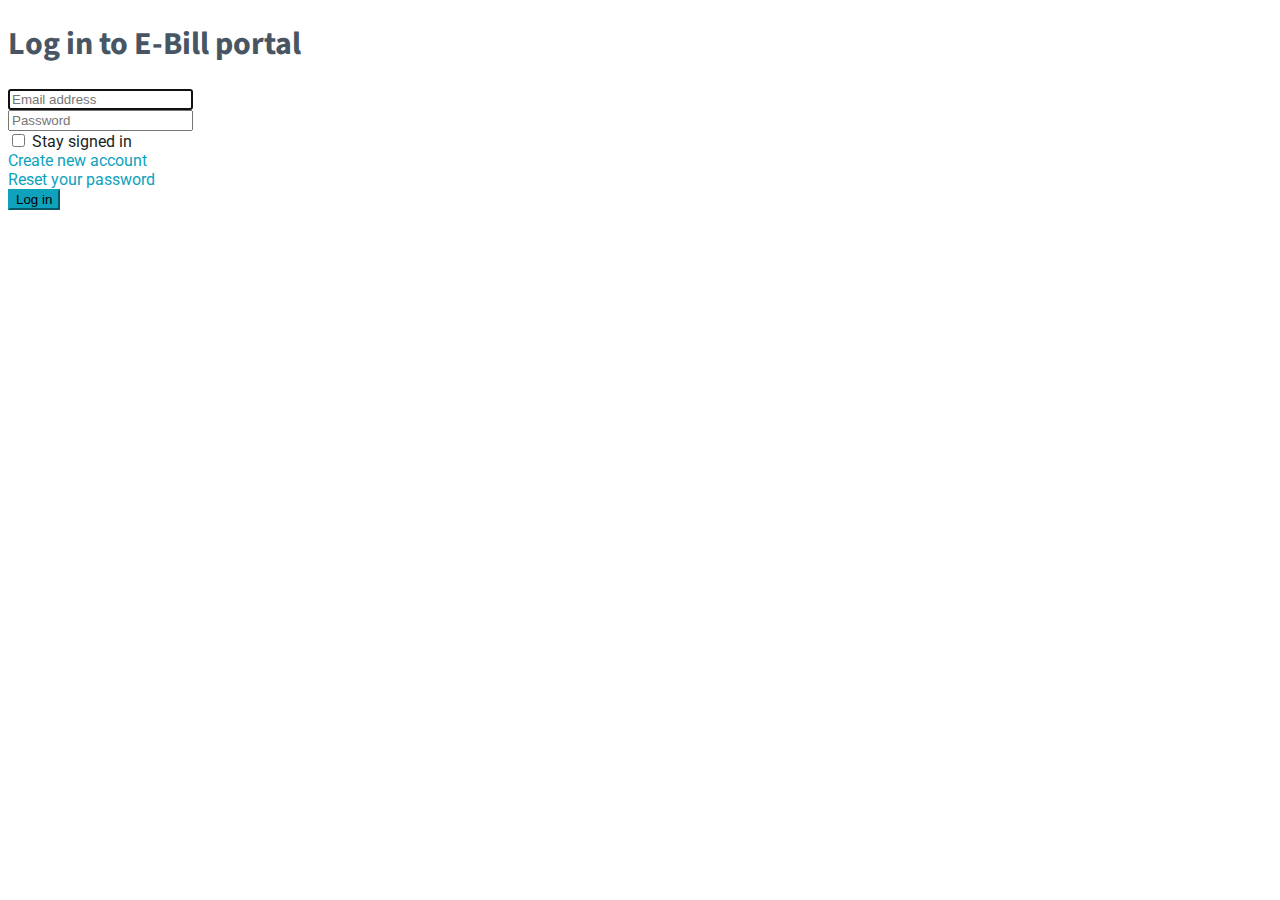
==== index.html @ a1848e90 "Add files via upload" ====
<!DOCTYPE html>
<html lang="en">

<head>
  <meta charset="utf-8">
  <meta content="width=device-width, initial-scale=1.0" name="viewport">
  <title>Login to E-Bill Portal</title>
  <meta content="" name="description">
  <meta content="" name="keywords">

  <!-- Favicons -->
  <link href="assets/img/favicon.png" rel="icon">
  <link href="assets/img/apple-touch-icon.png" rel="apple-touch-icon">

  <!-- Fonts -->
  <link href="https://fonts.googleapis.com" rel="preconnect">
  <link href="https://fonts.gstatic.com" rel="preconnect" crossorigin>
  <link href="https://fonts.googleapis.com/css2?family=Roboto:ital,wght@0,100;0,300;0,400;0,500;0,700;0,900;1,100;1,300;1,400;1,500;1,700;1,900&family=Poppins:ital,wght@0,100;0,200;0,300;0,400;0,500;0,600;0,700;0,800;0,900;1,100;1,200;1,300;1,400;1,500;1,600;1,700;1,800;1,900&family=Source+Sans+Pro:ital,wght@0,200;0,300;0,400;0,600;0,700;0,900;1,200;1,300;1,400;1,600;1,700;1,900&display=swap" rel="stylesheet">

  <!-- Vendor CSS Files -->
  <link href="../assets/vendor/bootstrap/css/bootstrap.min.css" rel="stylesheet">
  <link href="../assets/vendor/bootstrap-icons/bootstrap-icons.css" rel="stylesheet">
  <link href="../assets/vendor/aos/aos.css" rel="stylesheet">
  <link href="../assets/vendor/glightbox/css/glightbox.min.css" rel="stylesheet">
  <link href="../assets/vendor/swiper/swiper-bundle.min.css" rel="stylesheet">

  <!-- Main CSS File -->
  <link href="../assets/css/main.css" rel="stylesheet">
</head>

<body class="d-flex align-items-center justify-content-center vh-100">
    <div class="container">
        <div class="row justify-content-md-center mt-5">
            <div class="col-md-5 border rounded-5 p-5" style="border-color: #0ea2bc;">
                <form id="login_form" name="login_form">
                    <h1>Log in to E-Bill portal</h1>
                    <div class="form-group mb-4">
                        <input type="text" class="form-control" id="email" name="email" autofocus placeholder="Email address" required>
                    </div>
                    <div class="form-group mb-4">
                        <input type="password" class="form-control" id="password" name="password" placeholder="Password" required>
                    </div>
                    <div class="form-group form-check mb-4">
                        <input type="checkbox" class="form-check-input" id="stay">
                        <label class="form-check-label" for="stay">Stay signed in</label>
                    </div>
                    <a href="signup.html" class="btn btn-link mb-3" style="color: #0ea2bc; text-decoration: none;">Create new account</a><br>
                    <a href="#" class="btn btn-link" style="color: #0ea2bc; text-decoration: none;">Reset your password</a><br>
                    <input type="submit" form="login_form" value="Log in" class="btn mt-3" style="background-color: #0ea2bc; border-color: #0ea2bc;">
                </form>
            </div>
        </div>
    </div>

    <script src="https://stackpath.bootstrapcdn.com/bootstrap/4.5.2/js/bootstrap.min.js"></script>
</body>

</html>
---- assets/css/main.css ----
/**
* Template Name: HeroBiz
* Template URL: https://bootstrapmade.com/herobiz-bootstrap-business-template/
* Updated: Jun 02 2024 with Bootstrap v5.3.3
* Author: BootstrapMade.com
* License: https://bootstrapmade.com/license/
*/

/*--------------------------------------------------------------
# Font & Color Variables
# Help: https://bootstrapmade.com/color-system/
--------------------------------------------------------------*/
/* Fonts */
:root {
  --default-font: "Roboto", system-ui, -apple-system, "Segoe UI", Roboto, "Helvetica Neue", Arial, "Noto Sans", "Liberation Sans", sans-serif, "Apple Color Emoji", "Segoe UI Emoji", "Segoe UI Symbol", "Noto Color Emoji";
  --heading-font: "Source Sans Pro", sans-serif;
  --nav-font: "Poppins", sans-serif;
}

/* Global Colors */
:root {
  /* Background Color - This color is applied to the background of the entire website as well as individual sections. */
  --background-color: #ffffff;

  /* Default Color - This is the default color used for the majority of the text content. */
  --default-color: #1a1f24;

  /* Heading Color - This color is used for titles, headings and secondary elements. */
  --heading-color: #485664;

  /* Accent Color - This is the main accent color that represents your brand on the website. It's used for buttons, links, and other elements that need to stand out. */
  --accent-color: #0ea2bd;

  /* Contrast Color - This is a color used for text when the background color is one of the heading, accent, or default colors. Its purpose is to ensure proper contrast and readability when placed over these more dominant colors. */
  --contrast-color: #ffffff;
}

/* Nav Menu Colors */
:root {
  /* Nav Color - This is the default color of the main navmenu links. */
  --nav-color: #485664;

  /* Nav Hover Color - This color is applied to main navmenu links when they are hovered over. */
  --nav-hover-color: #0ea2bd;

  /* Nav Dropdown Background Color - This color is used as the background for dropdown boxes that appear when hovering over primary navigation items. */
  --nav-dropdown-background-color: #ffffff;

  /* Nav Dropdown Color - This color is used for navigation links of the dropdown items in the navigation menu. */
  --nav-dropdown-color: #485664;

  /* Nav Dropdown Hover Color - Similar to --nav-hover-color, this color is applied to dropdown navigation links when they are hovered over. */
  --nav-dropdown-hover-color: #0ea2bd;
}

/* Template Custom Colors */
:root {
  --footer-background-color: #3a4753;
}

/* Smooth scroll */
:root {
  scroll-behavior: smooth;
}

/*--------------------------------------------------------------
# General
--------------------------------------------------------------*/
body {
  color: var(--default-color);
  background-color: var(--background-color);
  font-family: var(--default-font);
}

a {
  color: var(--accent-color);
  text-decoration: none;
  transition: 0.3s;
}

a:hover {
  color: color-mix(in srgb, var(--accent-color), transparent 25%);
  text-decoration: none;
}

h1,
h2,
h3,
h4,
h5,
h6 {
  color: var(--heading-color);
  font-family: var(--heading-font);
}

/*--------------------------------------------------------------
# Global Header
--------------------------------------------------------------*/
.header {
  color: var(--default-color);
  background-color: var(--background-color);
  padding: 20px 0;
  transition: all 0.5s;
  z-index: 997;
}

.header .logo {
  line-height: 1;
}

.header .logo img {
  max-height: 36px;
  margin-right: 8px;
}

.header .logo h1 {
  font-size: 32px;
  font-weight: 300;
  margin: 0;
  color: var(--heading-color);
}

.header .logo span {
  color: var(--accent-color);
  font-weight: 400;
  font-size: 34px;
  margin-left: 2px;
}

.header .btn-getstarted,
.header .btn-getstarted:focus {
  color: var(--contrast-color);
  background: var(--accent-color);
  font-size: 14px;
  padding: 8px 26px;
  margin: 0;
  border-radius: 4px;
  transition: 0.3s;
}

.header .btn-getstarted:hover,
.header .btn-getstarted:focus:hover {
  color: var(--contrast-color);
  background: color-mix(in srgb, var(--accent-color), transparent 15%);
}

@media (max-width: 1200px) {
  .header .logo {
    order: 1;
  }

  .header .btn-getstarted {
    order: 2;
    margin: 0 15px 0 0;
    padding: 6px 20px;
  }

  .header .navmenu {
    order: 3;
  }
}

.scrolled .header {
  box-shadow: 0px 0 18px color-mix(in srgb, var(--default-color), transparent 85%);
}

/*--------------------------------------------------------------
# Navigation Menu
--------------------------------------------------------------*/
/* Desktop Navigation */
@media (min-width: 1200px) {
  .navmenu {
    padding: 0;
  }

  .navmenu ul {
    margin: 0;
    padding: 0;
    display: flex;
    list-style: none;
    align-items: center;
  }

  .navmenu li {
    position: relative;
  }

  .navmenu>ul>li {
    white-space: nowrap;
    padding: 15px 14px;
  }

  .navmenu>ul>li:last-child {
    padding-right: 0;
  }

  .navmenu a,
  .navmenu a:focus {
    color: var(--nav-color);
    font-size: 15px;
    padding: 0 2px;
    font-family: var(--nav-font);
    font-weight: 400;
    display: flex;
    align-items: center;
    justify-content: space-between;
    white-space: nowrap;
    transition: 0.3s;
    position: relative;
  }

  .navmenu a i,
  .navmenu a:focus i {
    font-size: 12px;
    line-height: 0;
    margin-left: 5px;
    transition: 0.3s;
  }

  .navmenu>ul>li>a:before {
    content: "";
    position: absolute;
    width: 100%;
    height: 2px;
    bottom: -6px;
    left: 0;
    background-color: var(--nav-hover-color);
    visibility: hidden;
    width: 0px;
    transition: all 0.3s ease-in-out 0s;
  }

  .navmenu a:hover:before,
  .navmenu li:hover>a:before,
  .navmenu .active:before {
    visibility: visible;
    width: 100%;
  }

  .navmenu li:hover>a,
  .navmenu .active,
  .navmenu .active:focus {
    color: var(--nav-hover-color);
  }

  .navmenu .dropdown ul {
    margin: 0;
    padding: 10px 0;
    background: var(--nav-dropdown-background-color);
    display: block;
    position: absolute;
    visibility: hidden;
    left: 14px;
    top: 130%;
    opacity: 0;
    transition: 0.3s;
    border-radius: 4px;
    z-index: 99;
    box-shadow: 0px 0px 30px color-mix(in srgb, var(--default-color), transparent 85%);
  }

  .navmenu .dropdown ul li {
    min-width: 200px;
  }

  .navmenu .dropdown ul a {
    padding: 10px 20px;
    font-size: 15px;
    text-transform: none;
    color: var(--nav-dropdown-color);
  }

  .navmenu .dropdown ul a i {
    font-size: 12px;
  }

  .navmenu .dropdown ul a:hover,
  .navmenu .dropdown ul .active:hover,
  .navmenu .dropdown ul li:hover>a {
    color: var(--nav-dropdown-hover-color);
  }

  .navmenu .dropdown:hover>ul {
    opacity: 1;
    top: 100%;
    visibility: visible;
  }

  .navmenu .dropdown .dropdown ul {
    top: 0;
    left: -90%;
    visibility: hidden;
  }

  .navmenu .dropdown .dropdown:hover>ul {
    opacity: 1;
    top: 0;
    left: -100%;
    visibility: visible;
  }
}

/* Mobile Navigation */
@media (max-width: 1199px) {
  .mobile-nav-toggle {
    color: var(--nav-color);
    font-size: 28px;
    line-height: 0;
    margin-right: 10px;
    cursor: pointer;
    transition: color 0.3s;
  }

  .navmenu {
    padding: 0;
    z-index: 9997;
  }

  .navmenu ul {
    display: none;
    position: absolute;
    inset: 60px 20px 20px 20px;
    padding: 10px 0;
    margin: 0;
    border-radius: 6px;
    background-color: var(--nav-dropdown-background-color);
    border: 1px solid color-mix(in srgb, var(--default-color), transparent 90%);
    box-shadow: none;
    overflow-y: auto;
    transition: 0.3s;
    z-index: 9998;
  }

  .navmenu a,
  .navmenu a:focus {
    color: var(--nav-dropdown-color);
    padding: 10px 20px;
    font-family: var(--nav-font);
    font-size: 17px;
    font-weight: 500;
    display: flex;
    align-items: center;
    justify-content: space-between;
    white-space: nowrap;
    transition: 0.3s;
  }

  .navmenu a i,
  .navmenu a:focus i {
    font-size: 12px;
    line-height: 0;
    margin-left: 5px;
    width: 30px;
    height: 30px;
    display: flex;
    align-items: center;
    justify-content: center;
    border-radius: 50%;
    transition: 0.3s;
    background-color: color-mix(in srgb, var(--accent-color), transparent 90%);
  }

  .navmenu a i:hover,
  .navmenu a:focus i:hover {
    background-color: var(--accent-color);
    color: var(--contrast-color);
  }

  .navmenu a:hover,
  .navmenu .active,
  .navmenu .active:focus {
    color: var(--nav-dropdown-hover-color);
  }

  .navmenu .active i,
  .navmenu .active:focus i {
    background-color: var(--accent-color);
    color: var(--contrast-color);
    transform: rotate(180deg);
  }

  .navmenu .dropdown ul {
    position: static;
    display: none;
    z-index: 99;
    padding: 10px 0;
    margin: 10px 20px;
    background-color: var(--nav-dropdown-background-color);
    transition: all 0.5s ease-in-out;
  }

  .navmenu .dropdown ul ul {
    background-color: rgba(33, 37, 41, 0.1);
  }

  .navmenu .dropdown>.dropdown-active {
    display: block;
    background-color: rgba(33, 37, 41, 0.03);
  }

  .mobile-nav-active {
    overflow: hidden;
  }

  .mobile-nav-active .mobile-nav-toggle {
    color: #fff;
    position: absolute;
    font-size: 32px;
    top: 15px;
    right: 15px;
    margin-right: 0;
    z-index: 9999;
  }

  .mobile-nav-active .navmenu {
    position: fixed;
    overflow: hidden;
    inset: 0;
    background: rgba(33, 37, 41, 0.8);
    transition: 0.3s;
  }

  .mobile-nav-active .navmenu>ul {
    display: block;
  }
}

/*--------------------------------------------------------------
# Global Footer
--------------------------------------------------------------*/
.footer {
  --background-color: var(--footer-background-color);
  --default-color: #ffffff;
  --heading-color: #ffffff;
  --contrast-color: #ffffff;
  color: var(--default-color);
  background-color: var(--background-color);
  font-size: 14px;
  position: relative;
}

.footer .footer-top {
  background-color: color-mix(in srgb, var(--background-color), white 5%);
  padding-top: 50px;
}

.footer .footer-about .logo {
  line-height: 1;
  margin-bottom: 25px;
}

.footer .footer-about .logo img {
  max-height: 40px;
  margin-right: 6px;
}

.footer .footer-about .logo span {
  color: var(--heading-color);
  font-family: var(--heading-font);
  font-size: 26px;
  font-weight: 700;
  letter-spacing: 1px;
}

.footer .footer-about p {
  font-size: 14px;
  font-family: var(--heading-font);
}

.footer h4 {
  font-size: 16px;
  font-weight: 600;
  position: relative;
  padding-bottom: 12px;
  margin-bottom: 15px;
}

.footer h4::after {
  content: "";
  position: absolute;
  display: block;
  width: 20px;
  height: 2px;
  background: var(--accent-color);
  bottom: 0;
  left: 0;
}

.footer .footer-links {
  margin-bottom: 30px;
}

.footer .footer-links ul {
  list-style: none;
  padding: 0;
  margin: 0;
}

.footer .footer-links ul i {
  padding-right: 2px;
  font-size: 12px;
  line-height: 0;
}

.footer .footer-links ul li {
  padding: 10px 0;
  display: flex;
  align-items: center;
}

.footer .footer-links ul li:first-child {
  padding-top: 0;
}

.footer .footer-links ul a {
  color: color-mix(in srgb, var(--default-color), transparent 30%);
  display: inline-block;
  line-height: 1;
}

.footer .footer-links ul a:hover {
  color: var(--accent-color);
}

.footer .footer-contact p {
  margin-bottom: 5px;
}

.footer .copyright {
  padding: 30px 0;
}

.footer .copyright p {
  margin-bottom: 0;
}

.footer .credits {
  margin-top: 5px;
  font-size: 13px;
}

.footer .social-links a {
  font-size: 18px;
  display: inline-block;
  background: color-mix(in srgb, var(--default-color), transparent 90%);
  color: var(--contrast-color);
  line-height: 1;
  padding: 8px 0;
  margin-right: 4px;
  border-radius: 4px;
  text-align: center;
  width: 36px;
  height: 36px;
  transition: 0.3s;
}

.footer .social-links a:hover {
  background: var(--accent-color);
  text-decoration: none;
}

/*--------------------------------------------------------------
# Preloader
--------------------------------------------------------------*/
#preloader {
  position: fixed;
  inset: 0;
  z-index: 9999;
  overflow: hidden;
  background-color: var(--background-color);
  transition: all 0.6s ease-out;
  width: 100%;
  height: 100vh;
}

#preloader:before,
#preloader:after {
  content: "";
  position: absolute;
  border: 4px solid var(--accent-color);
  border-radius: 50%;
  animation: animate-preloader 2s cubic-bezier(0, 0.2, 0.8, 1) infinite;
}

#preloader:after {
  animation-delay: -0.5s;
}

@keyframes animate-preloader {
  0% {
    width: 10px;
    height: 10px;
    top: calc(50% - 5px);
    left: calc(50% - 5px);
    opacity: 1;
  }

  100% {
    width: 72px;
    height: 72px;
    top: calc(50% - 36px);
    left: calc(50% - 36px);
    opacity: 0;
  }
}

/*--------------------------------------------------------------
# Scroll Top Button
--------------------------------------------------------------*/
.scroll-top {
  position: fixed;
  visibility: hidden;
  opacity: 0;
  right: 15px;
  bottom: 15px;
  z-index: 99999;
  background-color: var(--accent-color);
  width: 40px;
  height: 40px;
  border-radius: 4px;
  transition: all 0.4s;
}

.scroll-top i {
  font-size: 24px;
  color: var(--contrast-color);
  line-height: 0;
}

.scroll-top:hover {
  background-color: color-mix(in srgb, var(--accent-color), transparent 20%);
  color: var(--contrast-color);
}

.scroll-top.active {
  visibility: visible;
  opacity: 1;
}

/*--------------------------------------------------------------
# Disable aos animation delay on mobile devices
--------------------------------------------------------------*/
@media screen and (max-width: 768px) {
  [data-aos-delay] {
    transition-delay: 0 !important;
  }
}

/*--------------------------------------------------------------
# Global Page Titles & Breadcrumbs
--------------------------------------------------------------*/
.page-title {
  --background-color: color-mix(in srgb, var(--default-color), transparent 96%);
  color: var(--default-color);
  background-color: var(--background-color);
  padding: 25px 0;
  position: relative;
}

.page-title h1 {
  font-size: 28px;
  font-weight: 300;
}

.page-title .breadcrumbs ol {
  display: flex;
  flex-wrap: wrap;
  list-style: none;
  padding: 0;
  margin: 0;
  font-size: 14px;
}

.page-title .breadcrumbs ol li+li {
  padding-left: 10px;
}

.page-title .breadcrumbs ol li+li::before {
  content: "/";
  display: inline-block;
  padding-right: 10px;
  color: color-mix(in srgb, var(--default-color), transparent 70%);
}

/*--------------------------------------------------------------
# Global Sections
--------------------------------------------------------------*/
section,
.section {
  color: var(--default-color);
  background-color: var(--background-color);
  padding: 60px 0;
  scroll-margin-top: 100px;
  overflow: clip;
}

@media (max-width: 1199px) {

  section,
  .section {
    scroll-margin-top: 66px;
  }
}

/*--------------------------------------------------------------
# Global Section Titles
--------------------------------------------------------------*/
.section-title {
  text-align: center;
  padding-bottom: 60px;
  position: relative;
}

.section-title h2 {
  font-size: 48px;
  font-weight: 300;
  margin-bottom: 15px;
}

.section-title p {
  margin-bottom: 0;
}

/*--------------------------------------------------------------
# Hero Section
--------------------------------------------------------------*/
.hero {
  width: 100%;
  min-height: 50vh;
  position: relative;
  padding: 120px 0 60px 0;
  display: flex;
  align-items: center;
  background: url("../img/hero-bg.png") center center;
  background-size: cover;
}

.hero h1 {
  margin: 0 0 10px 0;
  font-size: 48px;
  font-weight: 300;
}

.hero h1 span {
  color: var(--accent-color);
}

.hero p {
  color: color-mix(in srgb, var(--default-color), transparent 30%);
  margin: 5px 0 30px 0;
  font-size: 20px;
  font-weight: 400;
}

.hero .btn-get-started {
  color: var(--contrast-color);
  background: var(--accent-color);
  font-family: var(--heading-font);
  font-weight: 400;
  font-size: 15px;
  letter-spacing: 1px;
  display: inline-block;
  padding: 10px 28px;
  border-radius: 4px;
  transition: 0.5s;
}

.hero .btn-get-started:hover {
  color: var(--contrast-color);
  background: color-mix(in srgb, var(--accent-color), transparent 15%);
}

.hero .btn-watch-video {
  font-size: 16px;
  transition: 0.5s;
  margin-left: 25px;
  color: var(--default-color);
  font-weight: 500;
}

.hero .btn-watch-video i {
  color: var(--accent-color);
  font-size: 32px;
  transition: 0.3s;
  line-height: 0;
  margin-right: 8px;
}

.hero .btn-watch-video:hover {
  color: var(--accent-color);
}

.hero .btn-watch-video:hover i {
  color: color-mix(in srgb, var(--accent-color), transparent 15%);
}

.hero .animated {
  margin-bottom: 60px;
  animation: up-down 2s ease-in-out infinite alternate-reverse both;
}

@media (min-width: 992px) {
  .hero .animated {
    max-width: 45%;
  }
}

@media (max-width: 991px) {
  .hero .animated {
    max-width: 60%;
  }
}

@media (max-width: 575px) {
  .hero .animated {
    max-width: 80%;
  }
}

@media (max-width: 640px) {
  .hero h1 {
    font-size: 28px;
    line-height: 36px;
  }

  .hero p {
    font-size: 18px;
    line-height: 24px;
    margin-bottom: 30px;
  }

  .hero .btn-get-started,
  .hero .btn-watch-video {
    font-size: 13px;
  }
}

@keyframes up-down {
  0% {
    transform: translateY(10px);
  }

  100% {
    transform: translateY(-10px);
  }
}

/*--------------------------------------------------------------
# Featured Services Section
--------------------------------------------------------------*/
.featured-services .service-item {
  padding: 50px 30px;
  transition: all ease-in-out 0.4s;
  height: 100%;
}

.featured-services .service-item .icon {
  margin-bottom: 10px;
}

.featured-services .service-item .icon i {
  color: var(--accent-color);
  font-size: 36px;
  transition: 0.3s;
}

.featured-services .service-item h4 {
  font-weight: 700;
  margin-bottom: 15px;
  font-size: 20px;
}

.featured-services .service-item h4 a {
  color: var(--heading-color);
  transition: ease-in-out 0.3s;
}

.featured-services .service-item p {
  line-height: 24px;
  font-size: 14px;
  margin-bottom: 0;
}

.featured-services .service-item:hover {
  transform: translateY(-10px);
  box-shadow: 0px 5px 90px 0px color-mix(in srgb, var(--default-color), transparent 90%);
}

.featured-services .service-item:hover h4 a {
  color: var(--accent-color);
}

/*--------------------------------------------------------------
# About Section
--------------------------------------------------------------*/
.about .about-img {
  position: relative;
  margin: 60px 0 0 60px;
}

.about .about-img:before {
  position: absolute;
  inset: -60px 0 0 -60px;
  content: "";
  background: url("../img/about-bg.png") top left;
  background-repeat: no-repeat;
  z-index: 1;
}

.about .about-img img {
  position: relative;
  z-index: 2;
}

@media (max-width: 575px) {
  .about .about-img {
    margin: 30px 0 0 30px;
  }

  .about .about-img:before {
    inset: -30px 0 0 -30px;
  }
}

.about h3 {
  font-weight: 300;
  font-size: 32px;
  margin-bottom: 20px;
}

@media (max-width: 768px) {
  .about h3 {
    font-size: 28px;
  }
}

.about .nav-pills {
  border-bottom: 1px solid color-mix(in srgb, var(--default-color), transparent 85%);
}

.about .nav-pills li+li {
  margin-left: 40px;
}

.about .nav-link {
  background: none;
  font-size: 18px;
  font-weight: 400;
  color: var(--default-color);
  padding: 12px 0;
  margin-bottom: -2px;
  border-radius: 0;
}

.about .nav-link.active {
  color: var(--accent-color);
  background: none;
  border-bottom: 3px solid var(--accent-color);
}

@media (max-width: 575px) {
  .about .nav-link {
    font-size: 16px;
  }
}

.about .tab-content h4 {
  font-size: 18px;
  margin: 0;
  font-weight: 700;
  color: var(--default-color);
}

.about .tab-content i {
  font-size: 22px;
  line-height: 0;
  margin-right: 8px;
  color: var(--accent-color);
}

/*--------------------------------------------------------------
# Clients Section
--------------------------------------------------------------*/
.clients {
  padding: 20px 0;
}

.clients .client-logo {
  display: flex;
  justify-content: center;
  align-items: center;
  overflow: hidden;
}

.clients .client-logo img {
  padding: 20px 40px;
  max-width: 90%;
  transition: 0.3s;
  opacity: 0.5;
  filter: grayscale(100);
}

.clients .client-logo img:hover {
  filter: none;
  opacity: 1;
}

@media (max-width: 640px) {
  .clients .client-logo img {
    padding: 20px;
  }
}

/*--------------------------------------------------------------
# Call To Action Section
--------------------------------------------------------------*/
.call-to-action {
  padding: 0;
}

.call-to-action .container {
  padding: 80px;
  background: color-mix(in srgb, var(--default-color), transparent 96%);
  border-radius: 15px;
}

@media (max-width: 992px) {
  .call-to-action .container {
    padding: 60px;
  }
}

.call-to-action .content h3 {
  font-size: 48px;
  font-weight: 700;
}

.call-to-action .content h3 em {
  font-style: normal;
  position: relative;
  z-index: 1;
}

.call-to-action .content h3 em:after {
  content: "";
  position: absolute;
  left: 0;
  right: 0;
  bottom: 10px;
  height: 10px;
  background: color-mix(in srgb, var(--accent-color), transparent 30%);
  z-index: -1;
}

.call-to-action .content p {
  color: color-mix(in srgb, var(--default-color), transparent 20%);
  font-weight: 400;
  font-size: 18px;
}

.call-to-action .content .cta-btn {
  color: var(--contrast-color);
  font-weight: 500;
  font-size: 16px;
  display: inline-block;
  padding: 12px 40px;
  border-radius: 5px;
  transition: 0.5s;
  margin-top: 10px;
  background: var(--accent-color);
}

.call-to-action .content .cta-btn:hover {
  background: color-mix(in srgb, var(--accent-color) 90%, black 15%);
}

.call-to-action .img {
  position: relative;
}

.call-to-action .img:before {
  content: "";
  position: absolute;
  inset: 0;
  background: color-mix(in srgb, var(--contrast-color), transparent 20%);
  border-radius: 15px;
  transform: rotate(6deg);
  z-index: 2;
}

.call-to-action .img:after {
  content: "";
  position: absolute;
  inset: 0;
  background: color-mix(in srgb, var(--default-color), transparent 95%);
  border-radius: 15px;
  transform: rotate(12deg);
  z-index: 1;
}

.call-to-action .img img {
  position: relative;
  z-index: 3;
  border-radius: 15px;
  z-index: 3;
}

/*--------------------------------------------------------------
# Onfocus Section
--------------------------------------------------------------*/
.onfocus {
  --default-color: #fff;
  --background-color: #000000;
  --heading-color: #fff;
  padding: 0;
  margin-top: 60px;
}

.onfocus .video-play {
  min-height: 400px;
  background: linear-gradient(color-mix(in srgb, var(--background-color), transparent 90%), color-mix(in srgb, var(--background-color), transparent 75%)), url("../img/onfocus-video-bg.jpg") center center;
  background-size: cover;
}

.onfocus .content {
  background: linear-gradient(color-mix(in srgb, var(--background-color), transparent 90%), color-mix(in srgb, var(--background-color), transparent 75%)), url("../img/onfocus-content-bg.jpg") center center;
  background-size: cover;
  padding: 40px;
}

@media (min-width: 768px) {
  .onfocus .content {
    padding: 80px;
  }
}

.onfocus .content h3 {
  font-weight: 600;
  font-size: 32px;
}

.onfocus .content ul {
  list-style: none;
  padding: 0;
}

.onfocus .content ul li {
  padding-bottom: 10px;
}

.onfocus .content ul i {
  font-size: 20px;
  padding-right: 4px;
  color: var(--accent-color);
}

.onfocus .content p:last-child {
  margin-bottom: 0;
}

.onfocus .content .read-more {
  font-weight: 500;
  font-size: 16px;
  letter-spacing: 1px;
  padding: 12px 24px;
  border-radius: 5px;
  transition: 0.3s;
  display: -nline-flex;
  align-items: center;
  justify-content: center;
  color: var(--contrast-color);
  background: var(--accent-color);
}

.onfocus .content .read-more i {
  font-size: 18px;
  margin-left: 5px;
  line-height: 0;
  transition: 0.3s;
}

.onfocus .content .read-more:hover {
  background: color-mix(in srgb, var(--accent-color) 90%, black 15%);
  padding-right: 19px;
}

.onfocus .content .read-more:hover i {
  margin-left: 10px;
}

.onfocus .play-btn {
  width: 94px;
  height: 94px;
  background: radial-gradient(var(--accent-color) 50%, color-mix(in srgb, var(--accent-color), transparent 75%) 52%);
  border-radius: 50%;
  display: block;
  position: absolute;
  left: calc(50% - 47px);
  top: calc(50% - 47px);
  overflow: hidden;
}

.onfocus .play-btn:before {
  content: "";
  position: absolute;
  width: 120px;
  height: 120px;
  animation-delay: 0s;
  animation: pulsate-btn 2s;
  animation-direction: forwards;
  animation-iteration-count: infinite;
  animation-timing-function: steps;
  opacity: 1;
  border-radius: 50%;
  border: 5px solid color-mix(in srgb, var(--accent-color), transparent 30%);
  top: -15%;
  left: -15%;
  background: rgba(198, 16, 0, 0);
}

.onfocus .play-btn:after {
  content: "";
  position: absolute;
  left: 50%;
  top: 50%;
  transform: translateX(-40%) translateY(-50%);
  width: 0;
  height: 0;
  border-top: 10px solid transparent;
  border-bottom: 10px solid transparent;
  border-left: 15px solid #fff;
  z-index: 100;
  transition: all 400ms cubic-bezier(0.55, 0.055, 0.675, 0.19);
}

.onfocus .play-btn:hover:before {
  content: "";
  position: absolute;
  left: 50%;
  top: 50%;
  transform: translateX(-40%) translateY(-50%);
  width: 0;
  height: 0;
  border: none;
  border-top: 10px solid transparent;
  border-bottom: 10px solid transparent;
  border-left: 15px solid #fff;
  z-index: 200;
  animation: none;
  border-radius: 0;
}

.onfocus .play-btn:hover:after {
  border-left: 15px solid var(--accent-color);
  transform: scale(20);
}

@keyframes pulsate-btn {
  0% {
    transform: scale(0.6, 0.6);
    opacity: 1;
  }

  100% {
    transform: scale(1, 1);
    opacity: 0;
  }
}

/*--------------------------------------------------------------
# Features Section
--------------------------------------------------------------*/
.features .nav-tabs {
  border: 0;
}

.features .nav-link {
  border: 0;
  padding: 25px 20px;
  color: var(--color-secondary);
  box-shadow: 5px 5px 25px color-mix(in srgb, var(--default-color), transparent 92%);
  border-radius: 0;
  display: flex;
  align-items: center;
  justify-content: center;
  flex-direction: column;
  transition: 0s;
  cursor: pointer;
  height: 100%;
}

.features .nav-link i {
  font-size: 32px;
  line-height: 0;
}

.features .nav-link h4 {
  font-size: 20px;
  font-weight: 600;
  margin: 10px 0 0 0;
}

.features .nav-link:hover {
  color: var(--accent-color);
}

.features .nav-link:hover,
.features .nav-link.active {
  transition: 0.3s;
  background: var(--accent-color);
  color: var(--contrast-color) !important;
  border-color: var(--accent-color);
}

.features .nav-link:hover h4,
.features .nav-link.active h4 {
  color: var(--contrast-color);
}

.features .nav-link:hover i,
.features .nav-link.active i {
  color: var(--contrast-color) !important;
}

.features .tab-content {
  margin-top: 30px;
}

.features .tab-pane.active {
  animation: fadeIn 0.5s ease-out;
}

.features .tab-pane h3 {
  font-weight: 600;
  font-size: 28px;
}

.features .tab-pane ul {
  list-style: none;
  padding: 0;
}

.features .tab-pane ul li {
  padding-bottom: 10px;
}

.features .tab-pane ul i {
  font-size: 24px;
  margin-right: 4px;
  color: var(--accent-color);
}

.features .tab-pane p:last-child {
  margin-bottom: 0;
}

/*--------------------------------------------------------------
# Services Section
--------------------------------------------------------------*/
.services .img {
  border-radius: 8px;
  overflow: hidden;
}

.services .img img {
  transition: 0.6s;
}

.services .details {
  padding: 50px 30px;
  margin: -100px 30px 0 30px;
  transition: all ease-in-out 0.3s;
  position: relative;
  background: color-mix(in srgb, var(--contrast-color), transparent 5%);
  text-align: center;
  border-radius: 8px;
  box-shadow: 0px 0 25px color-mix(in srgb, var(--default-color), transparent 92%);
}

.services .details .icon {
  margin: 0;
  width: 72px;
  height: 72px;
  background: var(--accent-color);
  color: var(--contrast-color);
  border: 6px solid var(--contrast-color);
  border-radius: 50px;
  display: flex;
  align-items: center;
  justify-content: center;
  margin-bottom: 20px;
  font-size: 28px;
  transition: ease-in-out 0.3s;
  position: absolute;
  top: -36px;
  left: calc(50% - 36px);
}

.services .details h3 {
  font-weight: 700;
  margin: 10px 0 15px 0;
  font-size: 22px;
  transition: ease-in-out 0.3s;
}

.services .details p {
  color: color-mix(in srgb, var(--default-color), transparent 10%);
  line-height: 24px;
  font-size: 14px;
  margin-bottom: 0;
}

.services .service-item:hover .details h3 {
  color: var(--accent-color);
}

.services .service-item:hover .details .icon {
  background: var(--contrast-color);
  border: 2px solid var(--accent-color);
}

.services .service-item:hover .details .icon i {
  color: var(--accent-color);
}

.services .service-item:hover .img img {
  transform: scale(1.2);
}

/*--------------------------------------------------------------
# Testimonials Section
--------------------------------------------------------------*/
.testimonials {
  --default-color: #ffffff;
  --background-color: #000000;
  --heading-color: #ffffff;
  padding: 80px 0;
  position: relative;
}

.testimonials:before {
  content: "";
  background: color-mix(in srgb, var(--background-color), transparent 30%);
  position: absolute;
  inset: 0;
  z-index: 2;
}

.testimonials .testimonials-bg {
  position: absolute;
  inset: 0;
  display: block;
  width: 100%;
  height: 100%;
  object-fit: cover;
  z-index: 1;
}

.testimonials .container {
  position: relative;
  z-index: 3;
}

.testimonials .testimonials-carousel,
.testimonials .testimonials-slider {
  overflow: hidden;
}

.testimonials .testimonial-item {
  text-align: center;
}

.testimonials .testimonial-item .testimonial-img {
  width: 100px;
  border-radius: 50%;
  border: 6px solid color-mix(in srgb, var(--default-color), transparent 85%);
  margin: 0 auto;
}

.testimonials .testimonial-item h3 {
  font-size: 20px;
  font-weight: bold;
  margin: 10px 0 5px 0;
}

.testimonials .testimonial-item h4 {
  font-size: 14px;
  margin: 0 0 15px 0;
  color: color-mix(in srgb, var(--default-color), transparent 40%);
}

.testimonials .testimonial-item .stars {
  margin-bottom: 15px;
}

.testimonials .testimonial-item .stars i {
  color: #ffc107;
  margin: 0 1px;
}

.testimonials .testimonial-item .quote-icon-left,
.testimonials .testimonial-item .quote-icon-right {
  color: color-mix(in srgb, var(--default-color), transparent 40%);
  font-size: 26px;
  line-height: 0;
}

.testimonials .testimonial-item .quote-icon-left {
  display: inline-block;
  left: -5px;
  position: relative;
}

.testimonials .testimonial-item .quote-icon-right {
  display: inline-block;
  right: -5px;
  position: relative;
  top: 10px;
  transform: scale(-1, -1);
}

.testimonials .testimonial-item p {
  font-style: italic;
  margin: 0 auto 15px auto;
}

.testimonials .swiper-wrapper {
  height: auto;
}

.testimonials .swiper-pagination {
  margin-top: 20px;
  position: relative;
}

.testimonials .swiper-pagination .swiper-pagination-bullet {
  width: 12px;
  height: 12px;
  background-color: color-mix(in srgb, var(--default-color), transparent 50%);
  opacity: 0.5;
}

.testimonials .swiper-pagination .swiper-pagination-bullet-active {
  background-color: var(--default-color);
  opacity: 1;
}

@media (min-width: 992px) {
  .testimonials .testimonial-item p {
    width: 80%;
  }
}

/*--------------------------------------------------------------
# Pricing Section
--------------------------------------------------------------*/
.pricing .pricing-item {
  padding: 60px 40px;
  box-shadow: 0 3px 20px -2px color-mix(in srgb, var(--default-color), transparent 92%);
  background: var(--color-white);
  height: 100%;
  display: flex;
  flex-direction: column;
  border: 4px solid var(--contrast-color);
  border-radius: 10px;
  overflow: hidden;
}

.pricing .pricing-header {
  background: linear-gradient(color-mix(in srgb, var(--default-color), transparent 10%), color-mix(in srgb, var(--default-color), transparent 20%)), url("../img/pricing-bg.jpg") center center;
  background-size: cover;
  text-align: center;
  padding: 40px;
  margin: -60px -40px 0;
}

.pricing h3 {
  font-weight: 600;
  margin-bottom: 5px;
  font-size: 36px;
  color: var(--contrast-color);
}

.pricing h4 {
  font-size: 48px;
  color: var(--contrast-color);
  font-weight: 400;
  margin-bottom: 0;
}

.pricing h4 sup {
  font-size: 28px;
}

.pricing h4 span {
  color: color-mix(in srgb, var(--contrast-color), transparent 20%);
  font-size: 24px;
}

.pricing ul {
  padding: 30px 0;
  list-style: none;
  color: color-mix(in srgb, var(--default-color), transparent 30%);
  text-align: left;
  line-height: 20px;
}

.pricing ul li {
  padding: 10px 0;
  display: flex;
  align-items: center;
}

.pricing ul i {
  color: var(--accent-color);
  font-size: 36px;
  padding-right: 3px;
  line-height: 0;
}

.pricing ul .na {
  color: color-mix(in srgb, var(--default-color), transparent 60%);
}

.pricing ul .na i {
  color: color-mix(in srgb, var(--default-color), transparent 60%);
  font-size: 24px;
  padding-left: 4px;
}

.pricing ul .na span {
  text-decoration: line-through;
}

.pricing .buy-btn {
  display: inline-block;
  padding: 12px 40px;
  border-radius: 6px;
  color: var(--default-color);
  transition: none;
  font-size: 16px;
  font-weight: 500;
  transition: 0.3s;
  border: 1px solid var(--default-color);
}

.pricing .buy-btn:hover {
  background: var(--accent-color);
  color: var(--contrast-color);
  border-color: var(--accent-color);
}

.pricing .featured {
  border-color: var(--accent-color);
}

.pricing .featured .pricing-header {
  background: linear-gradient(color-mix(in srgb, var(--accent-color), transparent 10%), color-mix(in srgb, var(--accent-color), transparent 20%)), url("../img/pricing-bg.jpg") center center;
}

.pricing .featured .buy-btn {
  border-color: var(--accent-color);
  background: var(--accent-color);
  color: var(--contrast-color);
}

/*--------------------------------------------------------------
# Faq Section
--------------------------------------------------------------*/
.faq .content h3 {
  font-weight: 400;
  font-size: 34px;
}

.faq .content p {
  color: color-mix(in srgb, var(--default-color), transparent 30%);
}

.faq .faq-container {
  margin-top: 15px;
}

.faq .faq-container .faq-item {
  position: relative;
  padding: 20px;
  margin-bottom: 20px;
  box-shadow: 0px 5px 25px 0px color-mix(in srgb, var(--default-color), transparent 90%);
  overflow: hidden;
}

.faq .faq-container .faq-item:last-child {
  margin-bottom: 0;
}

.faq .faq-container .faq-item h3 {
  font-weight: 600;
  font-size: 17px;
  line-height: 24px;
  margin: 0 30px 0 32px;
  transition: 0.3s;
  cursor: pointer;
}

.faq .faq-container .faq-item h3 span {
  color: var(--accent-color);
  padding-right: 5px;
}

.faq .faq-container .faq-item h3:hover {
  color: var(--accent-color);
}

.faq .faq-container .faq-item .faq-content {
  display: grid;
  grid-template-rows: 0fr;
  transition: 0.3s ease-in-out;
  visibility: hidden;
  opacity: 0;
}

.faq .faq-container .faq-item .faq-content p {
  margin-bottom: 0;
  overflow: hidden;
}

.faq .faq-container .faq-item .faq-icon {
  position: absolute;
  top: 22px;
  left: 20px;
  font-size: 22px;
  line-height: 0;
  transition: 0.3s;
  color: var(--accent-color);
}

.faq .faq-container .faq-item .faq-toggle {
  position: absolute;
  top: 20px;
  right: 20px;
  font-size: 16px;
  line-height: 0;
  transition: 0.3s;
  cursor: pointer;
}

.faq .faq-container .faq-item .faq-toggle:hover {
  color: var(--accent-color);
}

.faq .faq-container .faq-active h3 {
  color: var(--accent-color);
}

.faq .faq-container .faq-active .faq-content {
  grid-template-rows: 1fr;
  visibility: visible;
  opacity: 1;
  padding-top: 10px;
}

.faq .faq-container .faq-active .faq-toggle {
  transform: rotate(90deg);
  color: var(--accent-color);
}

/*--------------------------------------------------------------
# Portfolio Section
--------------------------------------------------------------*/
.portfolio .portfolio-filters {
  padding: 0;
  margin: 0 auto 20px auto;
  list-style: none;
  text-align: center;
}

.portfolio .portfolio-filters li {
  cursor: pointer;
  display: inline-block;
  padding: 0;
  font-size: 18px;
  font-weight: 400;
  margin: 0 10px;
  line-height: 1;
  margin-bottom: 5px;
  transition: all 0.3s ease-in-out;
}

.portfolio .portfolio-filters li:hover,
.portfolio .portfolio-filters li.filter-active {
  color: var(--accent-color);
}

.portfolio .portfolio-filters li:first-child {
  margin-left: 0;
}

.portfolio .portfolio-filters li:last-child {
  margin-right: 0;
}

@media (max-width: 575px) {
  .portfolio .portfolio-filters li {
    font-size: 14px;
    margin: 0 5px;
  }
}

.portfolio .portfolio-content {
  position: relative;
  overflow: hidden;
}

.portfolio .portfolio-content img {
  transition: 0.3s;
}

.portfolio .portfolio-content .portfolio-info {
  opacity: 0;
  position: absolute;
  inset: 0;
  z-index: 3;
  transition: all ease-in-out 0.3s;
  background: rgba(0, 0, 0, 0.6);
  padding: 15px;
}

.portfolio .portfolio-content .portfolio-info h4 {
  font-size: 14px;
  padding: 5px 10px;
  font-weight: 400;
  color: #ffffff;
  display: inline-block;
  background-color: var(--accent-color);
}

.portfolio .portfolio-content .portfolio-info p {
  position: absolute;
  bottom: 10px;
  text-align: center;
  display: inline-block;
  left: 0;
  right: 0;
  font-size: 16px;
  font-weight: 600;
  color: rgba(255, 255, 255, 0.8);
}

.portfolio .portfolio-content .portfolio-info .preview-link,
.portfolio .portfolio-content .portfolio-info .details-link {
  position: absolute;
  left: calc(50% - 40px);
  font-size: 26px;
  top: calc(50% - 14px);
  color: #fff;
  transition: 0.3s;
  line-height: 1.2;
}

.portfolio .portfolio-content .portfolio-info .preview-link:hover,
.portfolio .portfolio-content .portfolio-info .details-link:hover {
  color: var(--accent-color);
}

.portfolio .portfolio-content .portfolio-info .details-link {
  left: 50%;
  font-size: 34px;
  line-height: 0;
}

.portfolio .portfolio-content:hover .portfolio-info {
  opacity: 1;
}

.portfolio .portfolio-content:hover img {
  transform: scale(1.1);
}

/*--------------------------------------------------------------
# Team Section
--------------------------------------------------------------*/
.team .team-member .member-img {
  border-radius: 8px;
  overflow: hidden;
}

.team .team-member .social {
  position: absolute;
  left: 0;
  top: -18px;
  right: 0;
  opacity: 0;
  transition: ease-in-out 0.3s;
  display: flex;
  align-items: center;
  justify-content: center;
}

.team .team-member .social a {
  transition: color 0.3s;
  color: var(--contrast-color);
  background: var(--accent-color);
  margin: 0 5px;
  display: inline-flex;
  align-items: center;
  justify-content: center;
  width: 36px;
  height: 36px;
  border-radius: 50%;
  transition: 0.3s;
}

.team .team-member .social a i {
  line-height: 0;
  font-size: 16px;
}

.team .team-member .social a:hover {
  background: color-mix(in srgb, var(--accent-color) 90%, black 15%);
}

.team .team-member .social i {
  font-size: 18px;
  margin: 0 2px;
}

.team .team-member .member-info {
  padding: 30px 15px;
  text-align: center;
  box-shadow: 0px 2px 15px color-mix(in srgb, var(--default-color), transparent 92%);
  background: var(--contrast-color);
  margin: -50px 20px 0 20px;
  position: relative;
  border-radius: 8px;
}

.team .team-member .member-info h4 {
  font-weight: 500;
  margin-bottom: 5px;
  font-size: 20px;
}

.team .team-member .member-info span {
  display: block;
  font-size: 16px;
  font-weight: 400;
  color: color-mix(in srgb, var(--default-color), transparent 30%);
}

.team .team-member .member-info p {
  font-style: italic;
  font-size: 14px;
  line-height: 26px;
  color: color-mix(in srgb, var(--default-color), transparent 30%);
}

.team .team-member:hover .social {
  opacity: 1;
}

/*--------------------------------------------------------------
# Recent Posts Section
--------------------------------------------------------------*/
.recent-posts article {
  box-shadow: 0 4px 16px color-mix(in srgb, var(--default-color), transparent 90%);
  padding: 30px;
  height: 100%;
  border-radius: 10px;
  overflow: hidden;
}

.recent-posts .post-img {
  max-height: 240px;
  margin: -30px -30px 15px -30px;
  overflow: hidden;
}

.recent-posts .post-category {
  font-size: 16px;
  color: color-mix(in srgb, var(--default-color), transparent 50%);
  margin-bottom: 10px;
}

.recent-posts .title {
  font-size: 20px;
  font-weight: 700;
  padding: 0;
  margin: 0 0 20px 0;
}

.recent-posts .title a {
  color: var(--heading-color);
  transition: 0.3s;
}

.recent-posts .title a:hover {
  color: var(--accent-color);
}

.recent-posts .post-author-img {
  width: 50px;
  border-radius: 50%;
  margin-right: 15px;
}

.recent-posts .post-author {
  font-weight: 600;
  margin-bottom: 5px;
}

.recent-posts .post-date {
  font-size: 14px;
  color: color-mix(in srgb, var(--default-color), transparent 50%);
  margin-bottom: 0;
}

/*--------------------------------------------------------------
# Contact Section
--------------------------------------------------------------*/
.contact .info {
  padding: 40px;
  box-shadow: 0px 2px 15px color-mix(in srgb, var(--default-color), transparent 92%);
  overflow: hidden;
}

.contact .info h3 {
  font-weight: 600;
  font-size: 24px;
}

.contact .info p {
  color: color-mix(in srgb, var(--default-color), transparent 40%);
  margin-bottom: 30px;
  font-size: 15px;
}

.contact .info-item+.info-item {
  padding-top: 20px;
  margin-top: 20px;
  border-top: 1px solid color-mix(in srgb, var(--default-color), transparent 90%);
}

.contact .info-item i {
  font-size: 24px;
  color: var(--accent-color);
  transition: all 0.3s ease-in-out;
  margin-right: 20px;
}

.contact .info-item h4 {
  padding: 0;
  font-size: 18px;
  font-weight: 600;
  margin-bottom: 5px;
}

.contact .info-item p {
  padding: 0;
  margin-bottom: 0;
  font-size: 14px;
  color: color-mix(in srgb, var(--default-color), transparent 40%);
}

.contact .php-email-form {
  width: 100%;
}

.contact .php-email-form .form-group {
  padding-bottom: 8px;
}

.contact .php-email-form .error-message {
  display: none;
  color: #ffffff;
  background: #df1529;
  text-align: left;
  padding: 15px;
  font-weight: 600;
}

.contact .php-email-form .error-message br+br {
  margin-top: 25px;
}

.contact .php-email-form .sent-message {
  display: none;
  color: #ffffff;
  background: #059652;
  text-align: center;
  padding: 15px;
  font-weight: 600;
}

.contact .php-email-form .loading {
  display: none;
  text-align: center;
  padding: 15px;
}

.contact .php-email-form .loading:before {
  content: "";
  display: inline-block;
  border-radius: 50%;
  width: 24px;
  height: 24px;
  margin: 0 10px -6px 0;
  border: 3px solid var(--accent-color);
  border-top-color: var(--background-color);
  animation: animate-loading 1s linear infinite;
}

.contact .php-email-form input[type=text],
.contact .php-email-form input[type=email],
.contact .php-email-form textarea {
  border-radius: 0px;
  box-shadow: none;
  font-size: 14px;
  background-color: color-mix(in srgb, var(--background-color), transparent 50%);
  border-color: color-mix(in srgb, var(--default-color), transparent 80%);
}

.contact .php-email-form input[type=text]:focus,
.contact .php-email-form input[type=email]:focus,
.contact .php-email-form textarea:focus {
  border-color: var(--accent-color);
}

.contact .php-email-form input[type=text],
.contact .php-email-form input[type=email] {
  height: 48px;
  padding: 10px 15px;
}

.contact .php-email-form textarea {
  padding: 10px 12px;
  height: 290px;
}

.contact .php-email-form button[type=submit] {
  background: var(--accent-color);
  color: var(--contrast-color);
  border: 0;
  padding: 13px 50px;
  transition: 0.4s;
  border-radius: 4px;
}

.contact .php-email-form button[type=submit]:hover {
  background: color-mix(in srgb, var(--accent-color) 90%, black 15%);
}

@keyframes animate-loading {
  0% {
    transform: rotate(0deg);
  }

  100% {
    transform: rotate(360deg);
  }
}

/*--------------------------------------------------------------
# Portfolio Details Section
--------------------------------------------------------------*/
.portfolio-details .portfolio-details-slider img {
  width: 100%;
}

.portfolio-details .swiper-wrapper {
  height: auto;
}

.portfolio-details .swiper-button-prev,
.portfolio-details .swiper-button-next {
  width: 48px;
  height: 48px;
}

.portfolio-details .swiper-button-prev:after,
.portfolio-details .swiper-button-next:after {
  color: rgba(255, 255, 255, 0.8);
  background-color: rgba(0, 0, 0, 0.15);
  font-size: 24px;
  border-radius: 50%;
  width: 48px;
  height: 48px;
  display: flex;
  align-items: center;
  justify-content: center;
  transition: 0.3s;
}

.portfolio-details .swiper-button-prev:hover:after,
.portfolio-details .swiper-button-next:hover:after {
  background-color: rgba(0, 0, 0, 0.3);
}

@media (max-width: 575px) {

  .portfolio-details .swiper-button-prev,
  .portfolio-details .swiper-button-next {
    display: none;
  }
}

.portfolio-details .swiper-pagination {
  margin-top: 20px;
  position: relative;
}

.portfolio-details .swiper-pagination .swiper-pagination-bullet {
  width: 10px;
  height: 10px;
  background-color: color-mix(in srgb, var(--default-color), transparent 85%);
  opacity: 1;
}

.portfolio-details .swiper-pagination .swiper-pagination-bullet-active {
  background-color: var(--accent-color);
}

.portfolio-details .portfolio-info h3 {
  font-size: 22px;
  font-weight: 700;
  margin-bottom: 20px;
  padding-bottom: 20px;
  position: relative;
}

.portfolio-details .portfolio-info h3:after {
  content: "";
  position: absolute;
  display: block;
  width: 50px;
  height: 3px;
  background: var(--accent-color);
  left: 0;
  bottom: 0;
}

.portfolio-details .portfolio-info ul {
  list-style: none;
  padding: 0;
  font-size: 15px;
}

.portfolio-details .portfolio-info ul li {
  display: flex;
  flex-direction: column;
  padding-bottom: 15px;
}

.portfolio-details .portfolio-info ul strong {
  text-transform: uppercase;
  font-weight: 400;
  color: color-mix(in srgb, var(--default-color), transparent 50%);
  font-size: 14px;
}

.portfolio-details .portfolio-info .btn-visit {
  padding: 8px 40px;
  background: var(--accent-color);
  color: var(--contrast-color);
  border-radius: 50px;
  transition: 0.3s;
}

.portfolio-details .portfolio-info .btn-visit:hover {
  background: color-mix(in srgb, var(--accent-color), transparent 20%);
}

.portfolio-details .portfolio-description h2 {
  font-size: 26px;
  font-weight: 700;
  margin-bottom: 20px;
}

.portfolio-details .portfolio-description p {
  padding: 0;
}

.portfolio-details .portfolio-description .testimonial-item {
  padding: 30px 30px 0 30px;
  position: relative;
  background: color-mix(in srgb, var(--default-color), transparent 97%);
  margin-bottom: 50px;
}

.portfolio-details .portfolio-description .testimonial-item .testimonial-img {
  width: 90px;
  border-radius: 50px;
  border: 6px solid var(--background-color);
  float: left;
  margin: 0 10px 0 0;
}

.portfolio-details .portfolio-description .testimonial-item h3 {
  font-size: 18px;
  font-weight: bold;
  margin: 15px 0 5px 0;
  padding-top: 20px;
}

.portfolio-details .portfolio-description .testimonial-item h4 {
  font-size: 14px;
  color: #6c757d;
  margin: 0;
}

.portfolio-details .portfolio-description .testimonial-item .quote-icon-left,
.portfolio-details .portfolio-description .testimonial-item .quote-icon-right {
  color: color-mix(in srgb, var(--accent-color), transparent 50%);
  font-size: 26px;
  line-height: 0;
}

.portfolio-details .portfolio-description .testimonial-item .quote-icon-left {
  display: inline-block;
  left: -5px;
  position: relative;
}

.portfolio-details .portfolio-description .testimonial-item .quote-icon-right {
  display: inline-block;
  right: -5px;
  position: relative;
  top: 10px;
  transform: scale(-1, -1);
}

.portfolio-details .portfolio-description .testimonial-item p {
  font-style: italic;
  margin: 0 0 15px 0 0 0;
  padding: 0;
}

/*--------------------------------------------------------------
# Service Details Section
--------------------------------------------------------------*/
.service-details .services-list {
  padding: 10px 30px;
  border: 1px solid color-mix(in srgb, var(--default-color), transparent 90%);
  margin-bottom: 20px;
}

.service-details .services-list a {
  display: block;
  line-height: 1;
  padding: 8px 0 8px 15px;
  border-left: 3px solid color-mix(in srgb, var(--default-color), transparent 70%);
  margin: 20px 0;
  color: color-mix(in srgb, var(--default-color), transparent 20%);
  transition: 0.3s;
}

.service-details .services-list a.active {
  color: var(--heading-color);
  font-weight: 700;
  border-color: var(--accent-color);
}

.service-details .services-list a:hover {
  border-color: var(--accent-color);
}

.service-details .services-img {
  margin-bottom: 20px;
}

.service-details h3 {
  font-size: 26px;
  font-weight: 700;
}

.service-details h4 {
  font-size: 20px;
  font-weight: 700;
}

.service-details p {
  font-size: 15px;
}

.service-details ul {
  list-style: none;
  padding: 0;
  font-size: 15px;
}

.service-details ul li {
  padding: 5px 0;
  display: flex;
  align-items: center;
}

.service-details ul i {
  font-size: 20px;
  margin-right: 8px;
  color: var(--accent-color);
}

/*--------------------------------------------------------------
# Blog Posts Section
--------------------------------------------------------------*/
.blog-posts article {
  box-shadow: 0 4px 16px color-mix(in srgb, var(--default-color), transparent 90%);
  padding: 30px;
  height: 100%;
  border-radius: 10px;
  overflow: hidden;
}

.blog-posts .post-img {
  max-height: 240px;
  margin: -30px -30px 15px -30px;
  overflow: hidden;
}

.blog-posts .post-category {
  font-size: 16px;
  color: color-mix(in srgb, var(--default-color), transparent 40%);
  margin-bottom: 10px;
}

.blog-posts .title {
  font-size: 20px;
  font-weight: 700;
  padding: 0;
  margin: 0 0 20px 0;
}

.blog-posts .title a {
  color: var(--heading-color);
  transition: 0.3s;
}

.blog-posts .title a:hover {
  color: var(--accent-color);
}

.blog-posts .post-author-img {
  width: 50px;
  border-radius: 50%;
  margin-right: 15px;
}

.blog-posts .post-author {
  font-weight: 600;
  margin-bottom: 5px;
}

.blog-posts .post-date {
  font-size: 14px;
  color: color-mix(in srgb, var(--default-color), transparent 40%);
  margin-bottom: 0;
}

/*--------------------------------------------------------------
# Pagination 2 Section
--------------------------------------------------------------*/
.pagination-2 {
  padding-top: 0;
  color: color-mix(in srgb, var(--default-color), transparent 40%);
}

.pagination-2 ul {
  display: flex;
  padding: 0;
  margin: 0;
  list-style: none;
}

.pagination-2 li {
  margin: 0 5px;
  transition: 0.3s;
}

.pagination-2 li a {
  color: color-mix(in srgb, var(--default-color), transparent 40%);
  padding: 7px 16px;
  display: flex;
  align-items: center;
  justify-content: center;
}

.pagination-2 li.active,
.pagination-2 li:hover {
  background: var(--accent-color);
  color: var(--contrast-color);
}

.pagination-2 li.active a,
.pagination-2 li:hover a {
  color: var(--contrast-color);
}

/*--------------------------------------------------------------
# Blog Details Section
--------------------------------------------------------------*/
.blog-details {
  padding-bottom: 30px;
}

.blog-details .article {
  padding: 30px;
  box-shadow: 0 4px 16px color-mix(in srgb, var(--default-color), transparent 90%);
}

.blog-details .post-img {
  margin: -30px -30px 20px -30px;
  overflow: hidden;
}

.blog-details .title {
  color: var(--heading-color);
  font-size: 28px;
  font-weight: 700;
  padding: 0;
  margin: 30px 0;
}

.blog-details .content {
  margin-top: 20px;
}

.blog-details .content h3 {
  font-size: 22px;
  margin-top: 30px;
  font-weight: bold;
}

.blog-details .content blockquote {
  overflow: hidden;
  background-color: color-mix(in srgb, var(--default-color), transparent 95%);
  padding: 60px;
  position: relative;
  text-align: center;
  margin: 20px 0;
}

.blog-details .content blockquote p {
  color: var(--default-color);
  line-height: 1.6;
  margin-bottom: 0;
  font-style: italic;
  font-weight: 500;
  font-size: 22px;
}

.blog-details .content blockquote:after {
  content: "";
  position: absolute;
  left: 0;
  top: 0;
  bottom: 0;
  width: 3px;
  background-color: var(--accent-color);
  margin-top: 20px;
  margin-bottom: 20px;
}

.blog-details .meta-top {
  margin-top: 20px;
  color: color-mix(in srgb, var(--default-color), transparent 40%);
}

.blog-details .meta-top ul {
  display: flex;
  flex-wrap: wrap;
  list-style: none;
  align-items: center;
  padding: 0;
  margin: 0;
}

.blog-details .meta-top ul li+li {
  padding-left: 20px;
}

.blog-details .meta-top i {
  font-size: 16px;
  margin-right: 8px;
  line-height: 0;
  color: color-mix(in srgb, var(--default-color), transparent 40%);
}

.blog-details .meta-top a {
  color: color-mix(in srgb, var(--default-color), transparent 40%);
  font-size: 14px;
  display: inline-block;
  line-height: 1;
}

.blog-details .meta-bottom {
  padding-top: 10px;
  border-top: 1px solid color-mix(in srgb, var(--default-color), transparent 90%);
}

.blog-details .meta-bottom i {
  color: color-mix(in srgb, var(--default-color), transparent 40%);
  display: inline;
}

.blog-details .meta-bottom a {
  color: color-mix(in srgb, var(--default-color), transparent 40%);
  transition: 0.3s;
}

.blog-details .meta-bottom a:hover {
  color: var(--accent-color);
}

.blog-details .meta-bottom .cats {
  list-style: none;
  display: inline;
  padding: 0 20px 0 0;
  font-size: 14px;
}

.blog-details .meta-bottom .cats li {
  display: inline-block;
}

.blog-details .meta-bottom .tags {
  list-style: none;
  display: inline;
  padding: 0;
  font-size: 14px;
}

.blog-details .meta-bottom .tags li {
  display: inline-block;
}

.blog-details .meta-bottom .tags li+li::before {
  padding-right: 6px;
  color: var(--default-color);
  content: ",";
}

.blog-details .meta-bottom .share {
  font-size: 16px;
}

.blog-details .meta-bottom .share i {
  padding-left: 5px;
}

/*--------------------------------------------------------------
# Blog Author Section
--------------------------------------------------------------*/
.blog-author {
  padding: 10px 0 40px 0;
}

.blog-author .author-container {
  padding: 20px;
  box-shadow: 0 4px 16px color-mix(in srgb, var(--default-color), transparent 90%);
}

.blog-author img {
  max-width: 120px;
  margin-right: 20px;
}

.blog-author h4 {
  font-weight: 600;
  font-size: 20px;
  margin-bottom: 0px;
  padding: 0;
  color: color-mix(in srgb, var(--default-color), transparent 20%);
}

.blog-author .social-links {
  margin: 0 10px 10px 0;
}

.blog-author .social-links a {
  color: color-mix(in srgb, var(--default-color), transparent 60%);
  margin-right: 5px;
}

.blog-author p {
  font-style: italic;
  color: color-mix(in srgb, var(--default-color), transparent 30%);
  margin-bottom: 0;
}

/*--------------------------------------------------------------
# Blog Comments Section
--------------------------------------------------------------*/
.blog-comments {
  padding-top: 10px;
}

.blog-comments .comments-count {
  font-weight: bold;
}

.blog-comments .comment {
  margin-top: 30px;
  position: relative;
}

.blog-comments .comment .comment-img {
  margin-right: 14px;
}

.blog-comments .comment .comment-img img {
  width: 60px;
}

.blog-comments .comment h5 {
  font-size: 16px;
  margin-bottom: 2px;
}

.blog-comments .comment h5 a {
  font-weight: bold;
  color: var(--default-color);
  transition: 0.3s;
}

.blog-comments .comment h5 a:hover {
  color: var(--accent-color);
}

.blog-comments .comment h5 .reply {
  padding-left: 10px;
  color: color-mix(in srgb, var(--default-color), transparent 20%);
}

.blog-comments .comment h5 .reply i {
  font-size: 20px;
}

.blog-comments .comment time {
  display: block;
  font-size: 14px;
  color: color-mix(in srgb, var(--default-color), transparent 40%);
  margin-bottom: 5px;
}

.blog-comments .comment.comment-reply {
  padding-left: 40px;
}

.blog-comments .reply-form {
  margin-top: 30px;
  padding: 30px;
  box-shadow: 0 4px 16px color-mix(in srgb, var(--default-color), transparent 90%);
}

.blog-comments .reply-form h4 {
  font-weight: bold;
  font-size: 22px;
}

.blog-comments .reply-form p {
  font-size: 14px;
}

.blog-comments .reply-form input {
  background-color: var(--background-color);
  color: var(--default-color);
  border: 1px solid color-mix(in srgb, var(--default-color), transparent 70%);
  font-size: 14px;
  border-radius: 4px;
  padding: 10px 10px;
}

.blog-comments .reply-form input:focus {
  box-shadow: none;
  border-color: var(--accent-color);
}

.blog-comments .reply-form textarea {
  background-color: var(--background-color);
  color: var(--default-color);
  border: 1px solid color-mix(in srgb, var(--default-color), transparent 70%);
  border-radius: 4px;
  padding: 10px 10px;
  font-size: 14px;
  height: 120px;
}

.blog-comments .reply-form textarea:focus {
  box-shadow: none;
  border-color: var(--accent-color);
}

.blog-comments .reply-form .form-group {
  margin-bottom: 25px;
}

.blog-comments .reply-form .btn-primary {
  border-radius: 4px;
  padding: 10px 20px;
  border: 0;
  background-color: var(--accent-color);
  color: var(--contrast-color);
}

.blog-comments .reply-form .btn-primary:hover {
  color: var(--contrast-color);
  background-color: color-mix(in srgb, var(--accent-color), transparent 20%);
}

/*--------------------------------------------------------------
# Starter Section Section
--------------------------------------------------------------*/
.starter-section {
  /* Add your styles here */
}

/*--------------------------------------------------------------
# Widgets
--------------------------------------------------------------*/
.widgets-container {
  padding: 30px;
  margin: 60px 0 30px 0;
  box-shadow: 0 4px 16px color-mix(in srgb, var(--default-color), transparent 90%);
}

.widget-title {
  color: var(--heading-color);
  font-size: 20px;
  font-weight: 700;
  padding: 0;
  margin: 0 0 20px 0;
}

.widget-item {
  margin-bottom: 40px;
}

.widget-item:last-child {
  margin-bottom: 0;
}

.search-widget form {
  background: var(--background-color);
  border: 1px solid color-mix(in srgb, var(--default-color), transparent 70%);
  padding: 3px 10px;
  position: relative;
}

.search-widget form input[type=text] {
  border: 0;
  padding: 4px;
  border-radius: 4px;
  width: calc(100% - 40px);
  background-color: var(--background-color);
  color: var(--default-color);
}

.search-widget form input[type=text]:focus {
  outline: none;
}

.search-widget form button {
  background: var(--accent-color);
  color: var(--contrast-color);
  position: absolute;
  top: 0;
  right: 0;
  bottom: 0;
  border: 0;
  font-size: 16px;
  padding: 0 15px;
  margin: -1px;
  transition: 0.3s;
  border-radius: 0 4px 4px 0;
  line-height: 0;
}

.search-widget form button i {
  line-height: 0;
}

.search-widget form button:hover {
  background: color-mix(in srgb, var(--accent-color), transparent 20%);
}

.categories-widget ul {
  list-style: none;
  padding: 0;
  margin: 0;
}

.categories-widget ul li {
  padding-bottom: 10px;
}

.categories-widget ul li:last-child {
  padding-bottom: 0;
}

.categories-widget ul a {
  color: color-mix(in srgb, var(--default-color), transparent 20%);
  transition: 0.3s;
}

.categories-widget ul a:hover {
  color: var(--accent-color);
}

.categories-widget ul a span {
  padding-left: 5px;
  color: color-mix(in srgb, var(--default-color), transparent 50%);
  font-size: 14px;
}

.recent-posts-widget .post-item {
  display: flex;
  margin-bottom: 15px;
}

.recent-posts-widget .post-item:last-child {
  margin-bottom: 0;
}

.recent-posts-widget .post-item img {
  width: 80px;
  margin-right: 15px;
}

.recent-posts-widget .post-item h4 {
  font-size: 15px;
  font-weight: bold;
  margin-bottom: 5px;
}

.recent-posts-widget .post-item h4 a {
  color: var(--default-color);
  transition: 0.3s;
}

.recent-posts-widget .post-item h4 a:hover {
  color: var(--accent-color);
}

.recent-posts-widget .post-item time {
  display: block;
  font-style: italic;
  font-size: 14px;
  color: color-mix(in srgb, var(--default-color), transparent 50%);
}

.tags-widget {
  margin-bottom: -10px;
}

.tags-widget ul {
  list-style: none;
  padding: 0;
  margin: 0;
}

.tags-widget ul li {
  display: inline-block;
}

.tags-widget ul a {
  color: color-mix(in srgb, var(--default-color), transparent 30%);
  font-size: 14px;
  padding: 6px 14px;
  margin: 0 6px 8px 0;
  border: 1px solid color-mix(in srgb, var(--default-color), transparent 60%);
  display: inline-block;
  transition: 0.3s;
}

.tags-widget ul a:hover {
  background: var(--accent-color);
  color: var(--contrast-color);
  border: 1px solid var(--accent-color);
}

.tags-widget ul a span {
  padding-left: 5px;
  color: color-mix(in srgb, var(--default-color), transparent 60%);
  font-size: 14px;
}
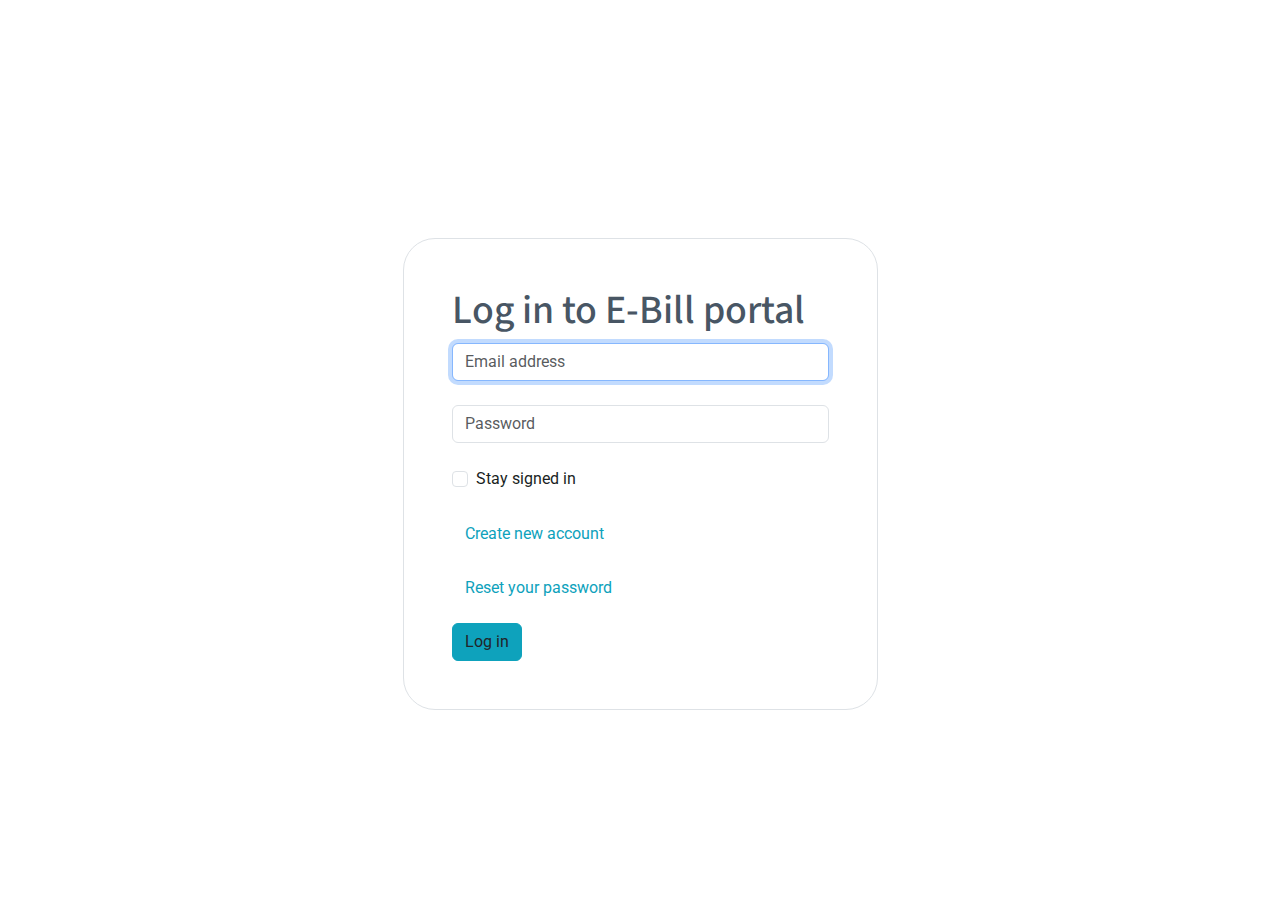
==== commit 07ec6ffa: "Update index.html" ====
--- a/index.html
+++ b/index.html
@@ -18,14 +18,14 @@
   <link href="https://fonts.googleapis.com/css2?family=Roboto:ital,wght@0,100;0,300;0,400;0,500;0,700;0,900;1,100;1,300;1,400;1,500;1,700;1,900&family=Poppins:ital,wght@0,100;0,200;0,300;0,400;0,500;0,600;0,700;0,800;0,900;1,100;1,200;1,300;1,400;1,500;1,600;1,700;1,800;1,900&family=Source+Sans+Pro:ital,wght@0,200;0,300;0,400;0,600;0,700;0,900;1,200;1,300;1,400;1,600;1,700;1,900&display=swap" rel="stylesheet">
 
   <!-- Vendor CSS Files -->
-  <link href="../assets/vendor/bootstrap/css/bootstrap.min.css" rel="stylesheet">
-  <link href="../assets/vendor/bootstrap-icons/bootstrap-icons.css" rel="stylesheet">
-  <link href="../assets/vendor/aos/aos.css" rel="stylesheet">
-  <link href="../assets/vendor/glightbox/css/glightbox.min.css" rel="stylesheet">
-  <link href="../assets/vendor/swiper/swiper-bundle.min.css" rel="stylesheet">
+  <link href="assets/vendor/bootstrap/css/bootstrap.min.css" rel="stylesheet">
+  <link href="assets/vendor/bootstrap-icons/bootstrap-icons.css" rel="stylesheet">
+  <link href="assets/vendor/aos/aos.css" rel="stylesheet">
+  <link href="assets/vendor/glightbox/css/glightbox.min.css" rel="stylesheet">
+  <link href="assets/vendor/swiper/swiper-bundle.min.css" rel="stylesheet">
 
   <!-- Main CSS File -->
-  <link href="../assets/css/main.css" rel="stylesheet">
+  <link href="assets/css/main.css" rel="stylesheet">
 </head>
 
 <body class="d-flex align-items-center justify-content-center vh-100">
@@ -55,4 +55,4 @@
     <script src="https://stackpath.bootstrapcdn.com/bootstrap/4.5.2/js/bootstrap.min.js"></script>
 </body>
 
-</html>+</html>
